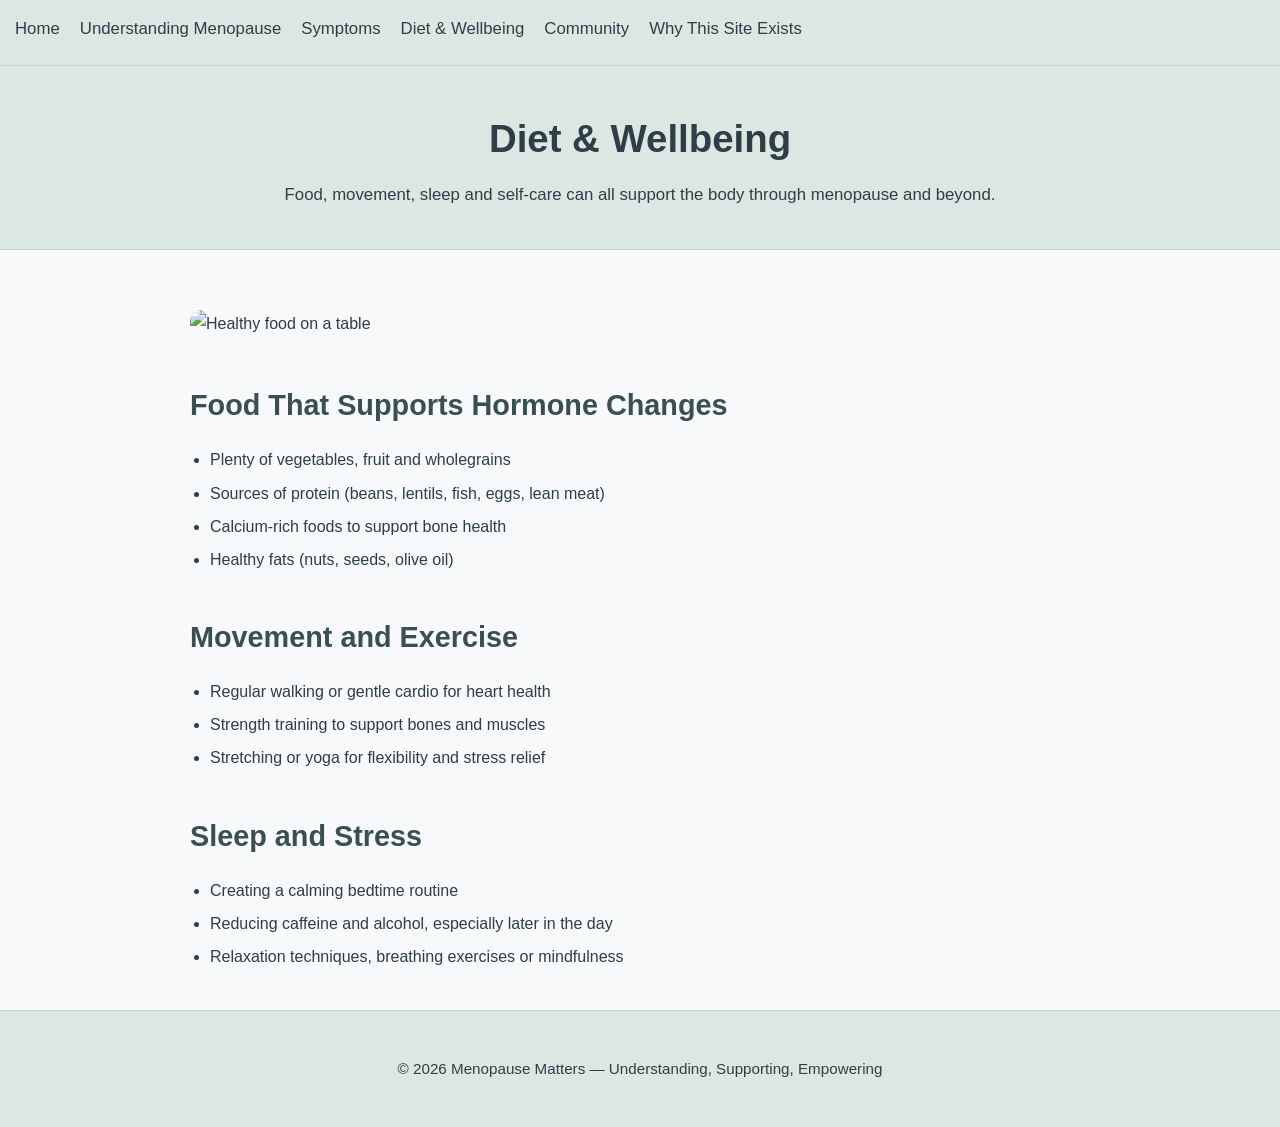
==== pages/diet/index.html @ 08f9f689 "Force Local Overwrite" ====
<!DOCTYPE html>
<html lang="en">
<head>
    <meta charset="UTF-8">
    <meta name="viewport" content="width=device-width, initial-scale=1.0">
    <title>Diet & Wellbeing</title>
    <link rel="stylesheet" href="../../css/theme.css">
</head>
<body>

<nav>
    <ul>
        <li><a href="../../index.html">Home</a></li>
        <li><a href="../understanding-menopause.html">Understanding Menopause</a></li>
        <li><a href="../symptoms/index.html">Symptoms</a></li>
        <li><a href="index.html">Diet & Wellbeing</a></li>
        <li><a href="../community.html">Community</a></li>
        <li><a href="../why-this-site-exists.html">Why This Site Exists</a></li>
    </ul>
</nav>

<header>
    <h1>Diet & Wellbeing</h1>
    <p>
        Food, movement, sleep and self‑care can all support the body through menopause and beyond.
    </p>
</header>

<div class="container">

    <div class="section">
        <img src="https://images.unsplash.com/photo-1512621776951-a57141f2eefd?auto=format&fit=crop&w=1200&q=80"
             alt="Healthy food on a table">
        <h2>Food That Supports Hormone Changes</h2>
        <ul>
            <li>Plenty of vegetables, fruit and wholegrains</li>
            <li>Sources of protein (beans, lentils, fish, eggs, lean meat)</li>
            <li>Calcium‑rich foods to support bone health</li>
            <li>Healthy fats (nuts, seeds, olive oil)</li>
        </ul>
    </div>

    <div class="section">
        <h2>Movement and Exercise</h2>
        <ul>
            <li>Regular walking or gentle cardio for heart health</li>
            <li>Strength training to support bones and muscles</li>
            <li>Stretching or yoga for flexibility and stress relief</li>
        </ul>
    </div>

    <div class="section">
        <h2>Sleep and Stress</h2>
        <ul>
            <li>Creating a calming bedtime routine</li>
            <li>Reducing caffeine and alcohol, especially later in the day</li>
            <li>Relaxation techniques, breathing exercises or mindfulness</li>
        </ul>
    </div>

</div>

<footer>
    <p>© 2026 Menopause Matters — Understanding, Supporting, Empowering</p>
</footer>

</body>
</html>
---- css/theme.css ----
/* Base layout */
body {
    margin: 0;
    padding: 0;
    font-family: "Segoe UI", sans-serif;
    background: #f7f9fa;
    color: #2f3e46;
    line-height: 1.7;
}

/* Navigation */
nav {
    background: #dce7e4;
    padding: 15px;
    border-bottom: 1px solid #c3d4cf;
}

nav ul {
    list-style: none;
    margin: 0;
    padding: 0;
    display: flex;
    flex-wrap: wrap;
    gap: 20px;
    font-size: 1.05rem;
}

nav a {
    color: #2f3e46;
    text-decoration: none;
    font-weight: 500;
}

nav a:hover {
    text-decoration: underline;
}

/* Header */
header {
    background: #dce7e4;
    padding: 40px 20px;
    text-align: center;
    border-bottom: 1px solid #c3d4cf;
}

header h1 {
    margin: 0;
    font-size: clamp(1.8rem, 4vw, 2.4rem);
    color: #2f3e46;
}

header p {
    max-width: 800px;
    margin: 10px auto 0;
    font-size: 1.05rem;
}

/* Content container */
.container {
    max-width: 900px;
    margin: 40px auto;
    padding: 0 20px;
}

/* Sections */
.section {
    margin-bottom: 40px;
}

/* Images */
.section img,
img.responsive {
    width: 100%;
    height: auto;
    border-radius: 12px;
    margin: 20px 0;
}

/* Headings */
h2 {
    color: #3a4f52;
    font-size: clamp(1.4rem, 3vw, 1.8rem);
    margin-bottom: 10px;
}

/* Lists */
ul {
    padding-left: 20px;
}

li {
    margin-bottom: 6px;
}

/* Highlight box */
.highlight {
    background: #eef5f3;
    border-left: 4px solid #9bb7ae;
    padding: 12px 16px;
    border-radius: 8px;
    margin: 20px 0;
}

/* Footer */
footer {
    text-align: center;
    padding: 30px;
    background: #dce7e4;
    margin-top: 40px;
    border-top: 1px solid #c3d4cf;
    font-size: 0.95rem;
}

/* Mobile tweaks */
@media (max-width: 600px) {
    nav ul {
        flex-direction: column;
        gap: 10px;
    }

    .container {
        margin: 30px auto;
        padding: 0 16px;
    }

    .section {
        margin-bottom: 30px;
    }
}
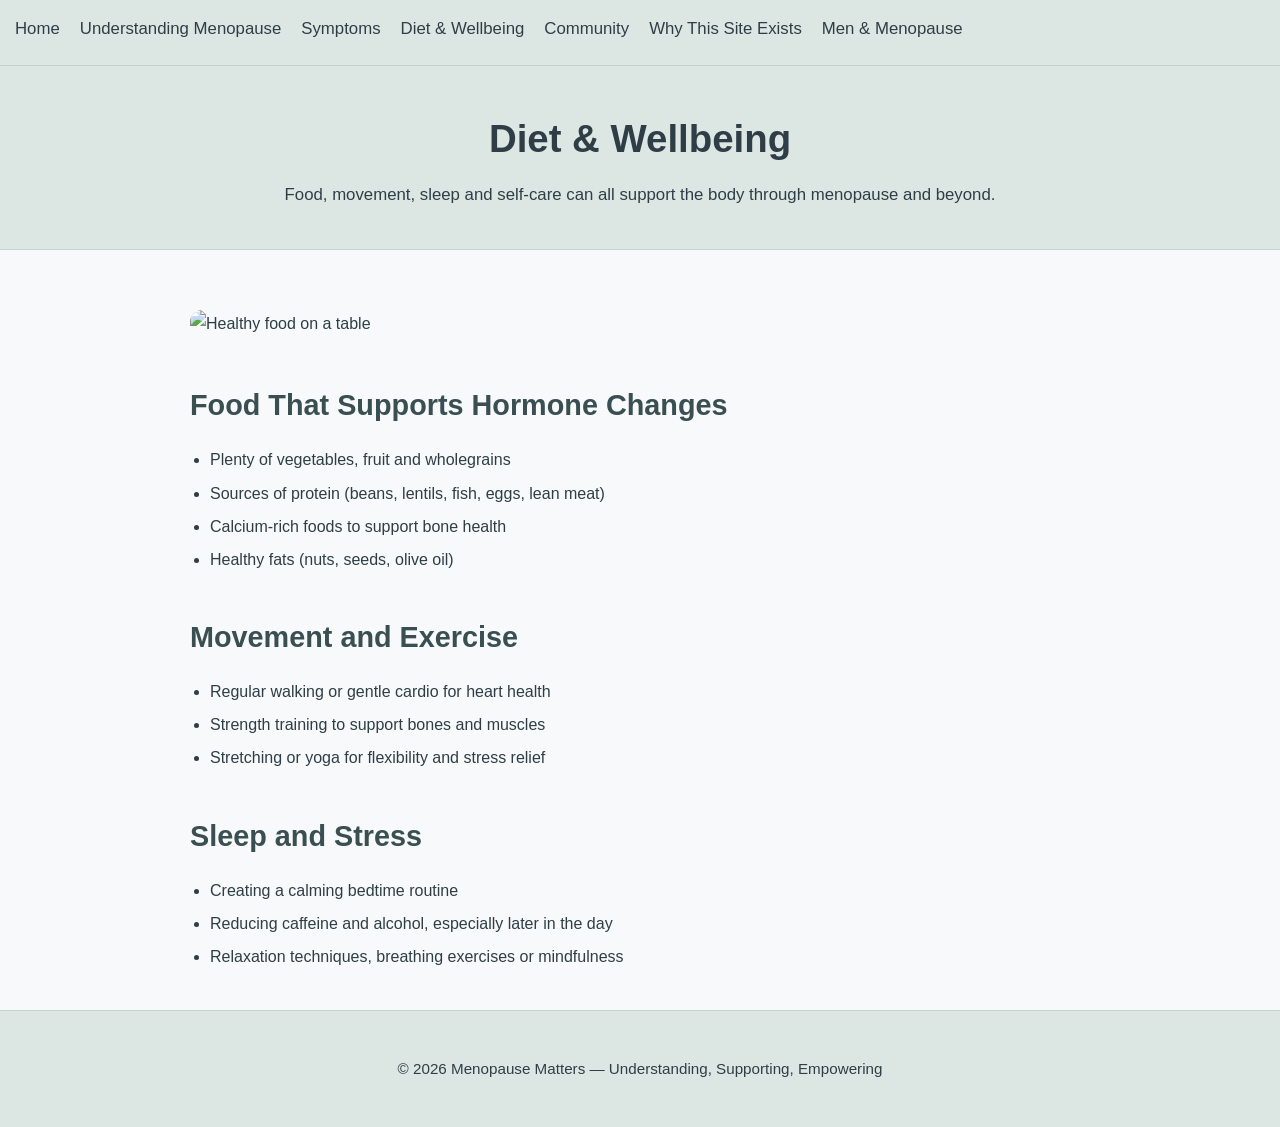
==== commit 4bb29579: "Add all missing files" ====
--- a/pages/diet/index.html
+++ b/pages/diet/index.html
@@ -16,6 +16,7 @@
         <li><a href="index.html">Diet & Wellbeing</a></li>
         <li><a href="../community.html">Community</a></li>
         <li><a href="../why-this-site-exists.html">Why This Site Exists</a></li>
+        <li><a href="../men-understanding-menopause.html">Men & Menopause</a></li>
     </ul>
 </nav>
 
